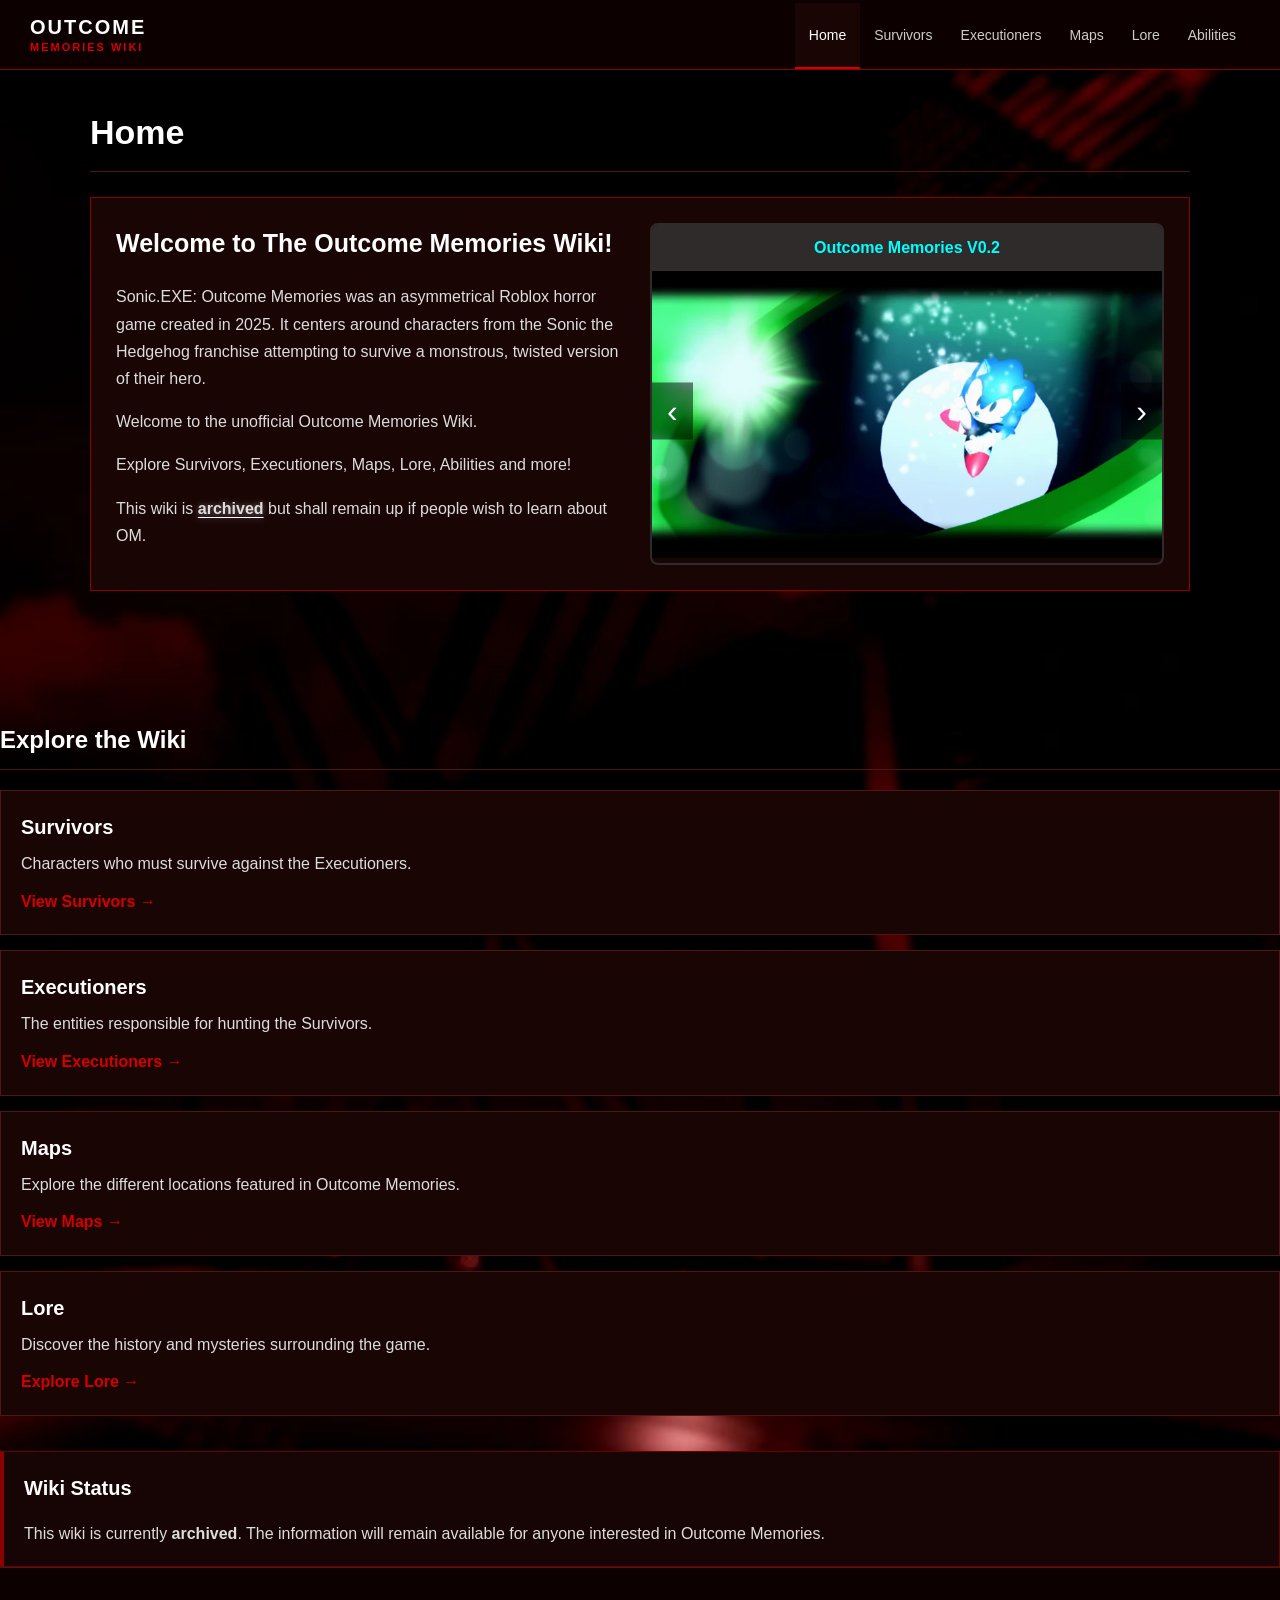
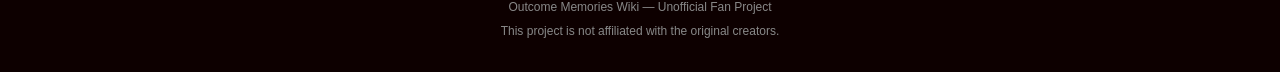
==== index.html @ e2d84cd7 "si" ====
<!-- Femboy Manymate1 approach to your page, Fix it, And leaves -->

<!DOCTYPE html>
<html lang="en">
<head>

    <meta charset="UTF-8">

    <meta name="viewport" content="width=device-width, initial-scale=1.0">

    <!-- Description of your page that appears in search results -->

    <meta
    
    name="description" 
    
    content="Unofficial wiki for Sonic.EXE: Outcome Memories, an asymmetrical horror game on Roblox.">

    <!-- ========= -->

    <title>Outcome Memories Wiki</title>

    <!-- FavIcon -->

    <link rel="icon" href="frontend/img/Favicon2.webp">

    <!-- General Styles -->

    <link rel="stylesheet" href="frontend/css/style.css">
    <link rel="stylesheet" href="frontend/css/layout.css">

    <!-- Page Styles -->

    <link rel="stylesheet" href="frontend/css/carousel.css">

    
</head>

    <!-- ==== Scripts ==== -->

        <!-- Carousel Images -->

        <script

        src="frontend/scripts/img-carousel.js"
        
        defer

        >

        </script>

<body>

    <header class="header-logo">

        <a href="index.html" class="logo">

            <strong>OUTCOME</strong>
            <span>MEMORIES WIKI</span>

        </a>

    <!-- Nav-Bar -->

    <nav>

        <ul>

            <li>
                <a href="index.html" class="active">Home</a>
            </li>

            <li>
                <a href="survivors.html">Survivors</a>
            </li>

            <li>
                <a href="executioners.html">Executioners</a>
            </li>

            <li>
                <a href="maps.html">Maps</a>
            </li>

            <li>
                <a href="lore.html">Lore</a>
            </li>

            <li>
                <a href="abilities.html">Abilities</a>
            </li>

        </ul>

    </nav>

    <!-- Content -->

    </header>

    <main>

    <h1>Home</h1>

    <section class="welcome">

        <div class="welcome-text">

            <h2>Welcome to The Outcome Memories Wiki!</h2>

            <p>Sonic.EXE: Outcome Memories was an asymmetrical Roblox horror game created in 2025. It centers around characters from the Sonic the Hedgehog franchise attempting to survive a monstrous, twisted version of their hero.</p>

            <p>Welcome to the unofficial Outcome Memories Wiki.</p>

            <p>Explore Survivors, Executioners, Maps, Lore, Abilities and more!</p>

            <p>

                This wiki is

                <span class="highlight">archived</span>

                but shall remain up if people wish to learn about OM.

            </p>

        </div>

        <div class="carousel" id="carousel">

            <!-- Carousel Title ( With a link to the roblox game page )-->

            <div class="carousel-bar">
                
                <a
                
                href="https://www.roblox.com/games/14608970270/Outcome-Memories-v0-2" 
                
                target="_blank"
                
                >
                
                Outcome Memories V0.2
            
                </a>
            
            </div>

            <!-- Carousel Images -->

            <div class="carousel-track" id="carouselTrack">

                <!-- Slide 1 -->

                <div class="carousel-slide">
                    
                    <img src="frontend/img/carousel-imgs/om1.webp"
                    
                    alt="Outcome Memories screenshot 1">

                </div>

                <!-- Slide 2 -->

                <div class="carousel-slide">

                    <img
                    
                    src="frontend/img/carousel-imgs/om2.webp"
                    
                    alt="Outcome Memories screenshot 2">

                </div>

                <!-- Slide 3 -->

                <div class="carousel-slide">

                    <img src="frontend/img/carousel-imgs/om3.webp"
                    
                    alt="Outcome Memories screenshot 3">

                </div>

                <!-- Slide 4 -->

                <div class="carousel-slide">

                    <img 
                    
                    src="frontend/img/carousel-imgs/om4.webp" 
                    
                    alt="Outcome Memories screenshot 4">

                </div>

                <!-- Slide 5 -->

                <div class="carousel-slide">

                    <img 
                    
                    src="frontend/img/carousel-imgs/om5.webp" 
                    
                    alt="Outcome Memories screenshot 5">

                </div>

            </div>

            <button class="carousel-btn prev" onclick="moveCarousel(-1)">‹</button>

            <button class="carousel-btn next" onclick="moveCarousel(1)">›</button>

        </div>

    </section>

</main>

        <section class="wiki-section">

            <h2>Explore the Wiki</h2>

            <article>

                <h3>Survivors</h3>

                <p>Characters who must survive against the Executioners.</p>

                <a href="#">View Survivors →</a>

            </article>

            <article>

                <h3>Executioners</h3>

                <p>The entities responsible for hunting the Survivors.</p>

                <a href="#">View Executioners →</a>

            </article>

            <article>

                <h3>Maps</h3>

                <p>Explore the different locations featured in Outcome Memories.</p>

                <a href="#">View Maps →</a>

            </article>

            <article>

                <h3>Lore</h3>

                <p>Discover the history and mysteries surrounding the game.</p>

                <a href="#">Explore Lore →</a>

            </article>

        </section>

        <aside class="wiki-notice">

            <h2>Wiki Status</h2>

            <p>
                
                This wiki is currently 
                    
                <strong>archived</strong>. 
                    
                The information will remain available for anyone interested in Outcome Memories.
        
            </p>

        </aside>

    </main>

    <footer>

        <p>Outcome Memories Wiki — Unofficial Fan Project</p>

        <p>This project is not affiliated with the original creators.</p>

    </footer>

</body>
</html>
---- frontend/css/style.css ----
:root{
    --background: #120000;
    --background-dark: #0d0000;
    --panel: #1a0505;
    --panel-hover: #210707;
    --border: #4d1717;
    --red: #8b0000;
    --red-light: #d40000;
    --text: #ffffff;
    --text-secondary: #dddddd;
    --text-muted: #888888;
}

*{
    box-sizing: border-box;
}

html{
    scroll-behavior: smooth;
}

body{
    margin: 0;
    background-color: var(--background);
    color: var(--text);
    font-family: Arial, sans-serif;
    line-height: 1.6;
}

.header-logo{
    min-height: 70px;
    padding: 0 30px;
    display: flex;
    align-items: center;
    justify-content: space-between;
    background-color: var(--background-dark);
    border-bottom: 1px solid var(--red);
}

.logo{
    display: flex;
    flex-direction: column;
    color: var(--text);
    text-decoration: none;
    line-height: 1;
}

.logo strong{
    font-size: 20px;
    letter-spacing: 2px;
}

.logo span{
    margin-top: 5px;
    color: var(--red-light);
    font-size: 11px;
    font-weight: bold;
    letter-spacing: 2px;
}

main{
    width: min(1100px, calc(100% - 40px));
    margin: 0 auto;
    padding: 35px 0 60px;
}

main > h1{
    margin: 0 0 25px;
    padding-bottom: 12px;
    border-bottom: 1px solid var(--border);
    font-size: 34px;
}

.welcome{
    margin-bottom: 35px;
    padding: 25px;
    background-color: var(--panel);
    border: 1px solid var(--red);
}

.welcome h2{
    margin-top: 0;
    margin-bottom: 20px;
    font-size: 25px;
}

.welcome p{
    line-height: 1.7;
    color: var(--text-secondary);
}

.highlight{
    color: var(-text);
    font-weight: bold;
    text-decoration: underline;
    text-decoration-color: var(--text);
    text-decoration-thickness: 1px;
    text-underline-offset: 3px;
    text-shadow: 0 0 6px rgba(255, 255, 255, .4);
}

.wiki-section{
    margin-top: 35px;
}

.wiki-section > h2{
    margin-bottom: 20px;
    padding-bottom: 10px;
    border-bottom: 1px solid var(--border);
    font-size: 24px;
}

.wiki-section article{
    margin-bottom: 15px;
    padding: 20px;
    background-color: var(--panel);
    border: 1px solid var(--border);
    transition: background-color .2s ease, border-color .2s ease, transform .2s ease;
}

.wiki-section article:hover{
    background-color: var(--panel-hover);
    border-color: var(--red);
    transform: translateY(-2px);
}

.wiki-section article h3{
    margin: 0 0 8px;
    font-size: 20px;
}

.wiki-section article p{
    margin: 0 0 12px;
    color: var(--text-secondary);
}

.wiki-section article a{
    color: var(--red-light);
    font-weight: bold;
    text-decoration: none;
}

.wiki-section article a:hover{
    text-decoration: underline;
}

.wiki-notice{
    margin-top: 35px;
    padding: 20px;
    background-color: #170404;
    border-left: 4px solid var(--red);
    border-top: 1px solid #6b0000;
    border-right: 1px solid #6b0000;
    border-bottom: 1px solid #6b0000;
}

.wiki-notice h2{
    margin-top: 0;
    font-size: 20px;
}

.wiki-notice p{
    margin-bottom: 0;
    color: var(--text-secondary);
}

footer{
    padding: 25px;
    background-color: var(--background-dark);
    border-top: 1px solid var(--border);
    text-align: center;
}

footer p{
    margin: 5px;
    color: var(--text-muted);
    font-size: 12px;
}



@media (max-width: 500px){
    main > h1{
        font-size: 28px;
    }

    .welcome{
        padding: 18px;
    }

    .welcome h2{
        font-size: 21px;
    }
}

@media (prefers-reduced-motion: reduce){
    html{
        scroll-behavior: auto;
    }

    *,
    *::before,
    *::after{
        transition: none !important;
        animation: none !important;
    }
}
---- frontend/css/layout.css ----
/* Cambios Hecho Por @Manymate1 */

body{

    background-image: url(../img/Backgrounds/Background.webp);
    background-size: cover;
    background-position: center;
    background-repeat: no-repeat;

}

/* Navigator Elements */

nav ul{
    display: flex;
}

nav ul{

    list-style: none;

}

nav a{
    padding: 24px 14px;
    color: #cccccc;
    text-decoration: none;
    font-size: 14px;
    transition: color .2s ease, background-color .2s ease;
}

nav a:hover,

nav a.active{
    color: var(--text);
    background-color: var(--panel);
}

nav a.active{
    border-bottom: 2px solid var(--red-light);
}

/* Responsive designs for 800px screens */

@media (max-width: 800px){
    .site-header{
        padding: 15px 20px;
        flex-direction: column;
        align-items: flex-start;
        gap: 10px;
    }

/* --- */
    
    nav{
        width: 100%;
        overflow-x: auto;
    }

    nav a{
        padding: 12px;
        white-space: nowrap;
    }

    main{
        width: min(100% - 25px, 700px);
        padding-top: 25px;
    }
}
---- frontend/css/carousel.css ----
/* image carousel By Manymate1 */

/* This reassigns the welcome text within the hierarchy to reorganize it

(it could just as well go in the CSS where 'welcome' is originally located). */

.welcome {

    display: flex;
    align-items: stretch;
    gap: 20px;
}

.welcome-text {

    width: 50%;

}

/* Carousel Elements */

.carousel {

    position: relative;
    width: 50%;
    overflow: hidden;
    border: 2px solid #2f2b2b;
    border-radius: 8px;

}

.carousel-bar {

    background-color: #2f2b2b;
    color: #f7f7ff;
    text-align: center;
    padding: 10px;
    font-weight: bold;

}

.carousel-track {

    display: flex;
    transition: transform 0.4s ease-in-out;

}

.carousel-slide {

    min-width: 100%;

}

.carousel-slide img {

    width: 100%;
    height: 100%;
    display: block;
    object-fit: cover;

}

.carousel-btn {

    position: absolute;
    top: 55%;
    transform: translateY(-50%);
    background: rgba(0,0,0,0.5);
    color: white;
    border: none;
    font-size: 2rem;
    padding: 10px 15px;
    cursor: pointer;
    z-index: 10;
    
}

.prev { left: 0; }
.next { right: 0; }

a{

    text-decoration: none;
    color: aqua;

}

a:hover{

    color: crimson;

}
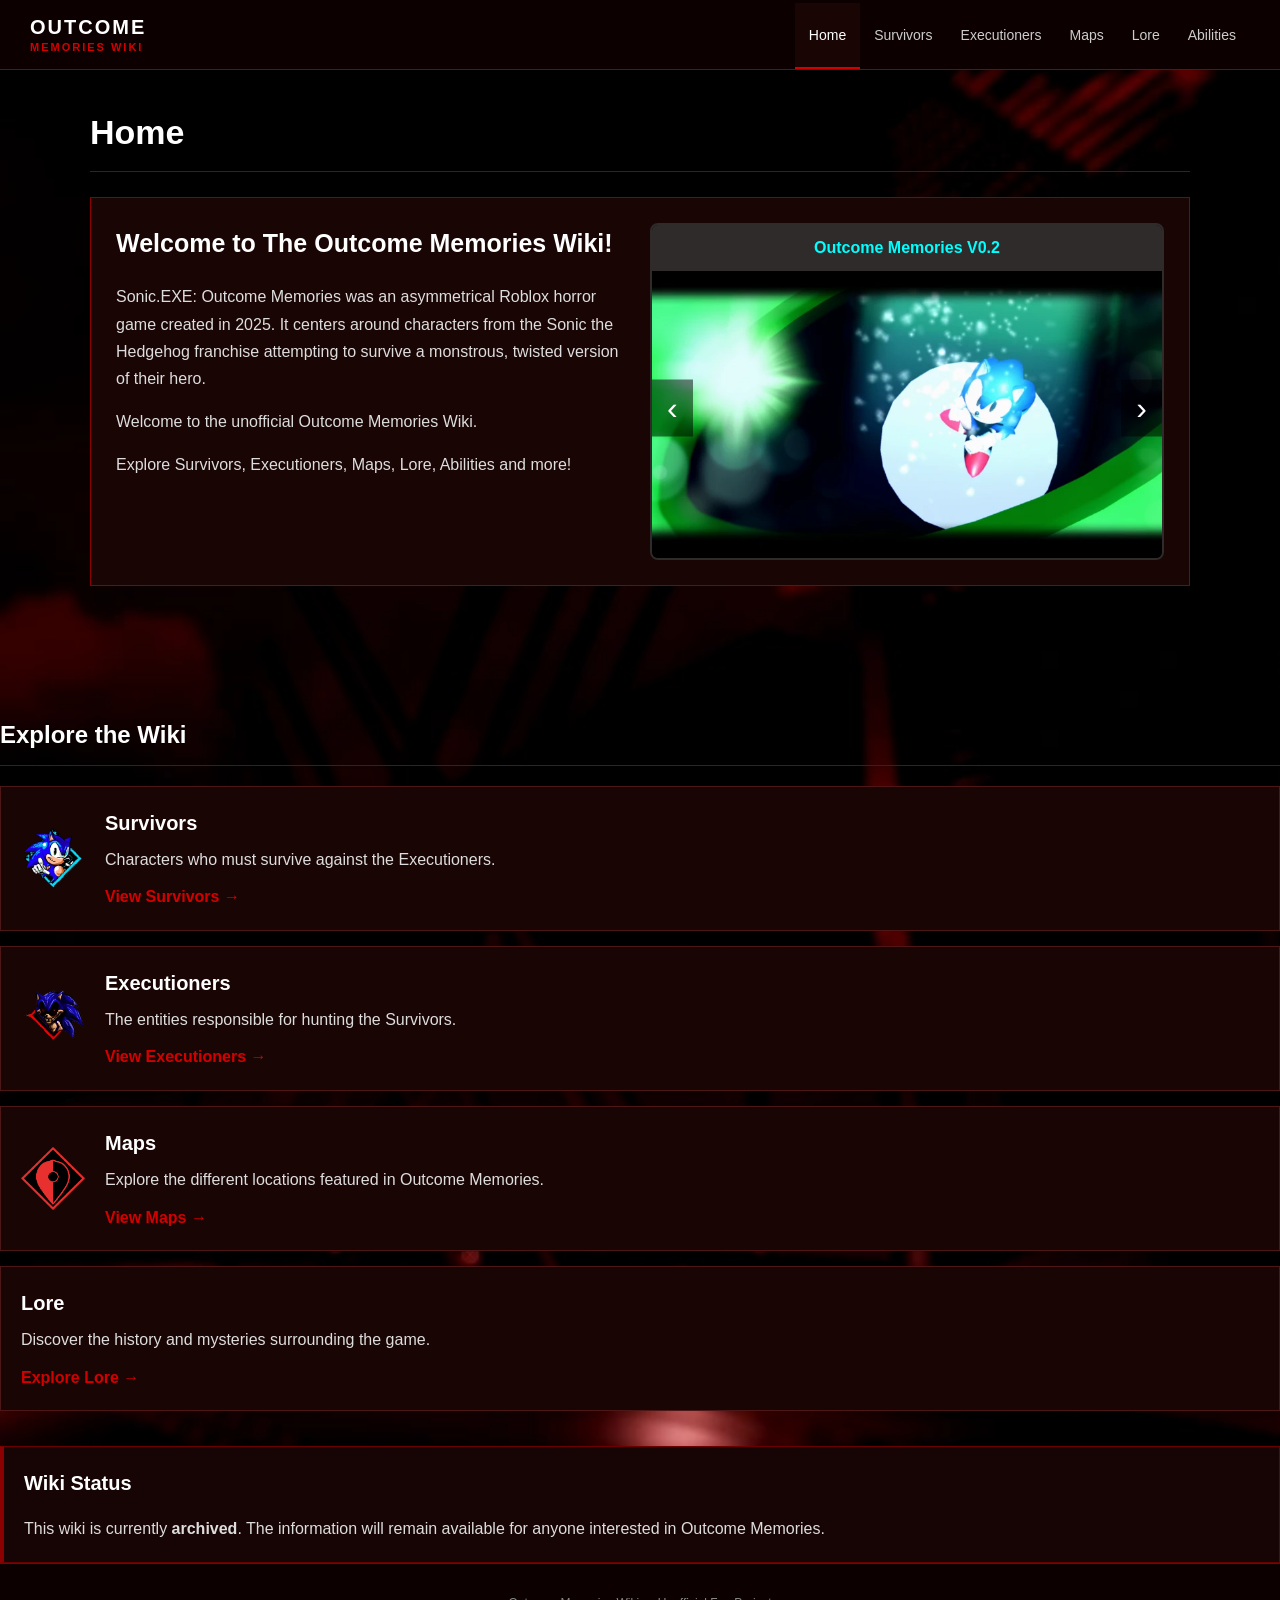
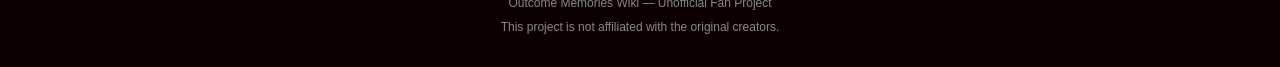
==== commit af570c53: "no" ====
--- a/index.html
+++ b/index.html
@@ -28,7 +28,7 @@
 
     <link rel="stylesheet" href="frontend/css/style.css">
     <link rel="stylesheet" href="frontend/css/layout.css">
-
+    <link rel="stylesheet" href="frontend/css/icons.css">
     <!-- Page Styles -->
 
     <link rel="stylesheet" href="frontend/css/carousel.css">
@@ -114,16 +114,6 @@
             <p>Welcome to the unofficial Outcome Memories Wiki.</p>
 
             <p>Explore Survivors, Executioners, Maps, Lore, Abilities and more!</p>
-
-            <p>
-
-                This wiki is
-
-                <span class="highlight">archived</span>
-
-                but shall remain up if people wish to learn about OM.
-
-            </p>
 
         </div>
 
@@ -223,27 +213,71 @@
 
             <h2>Explore the Wiki</h2>
 
-            <article>
-
-                <h3>Survivors</h3>
-
-                <p>Characters who must survive against the Executioners.</p>
-
-                <a href="#">View Survivors →</a>
-
-            </article>
-
-            <article>
-
-                <h3>Executioners</h3>
-
-                <p>The entities responsible for hunting the Survivors.</p>
-
-                <a href="#">View Executioners →</a>
-
-            </article>
-
-            <article>
+<article class="wiki-card">
+
+    <div class="wiki-card-icon">
+
+        <img
+            src="frontend/img/Survivors.png"
+
+            alt=""
+
+            aria-hidden="true">
+
+    </div>
+
+    <div class="wiki-card-content">
+
+        <h3>Survivors</h3>
+
+        <p>Characters who must survive against the Executioners.</p>
+
+        <a href="#">View Survivors →</a>
+
+    </div>
+
+</article>
+
+<article class="wiki-card">
+
+    <div class="wiki-card-icon">
+
+        <img
+            src="frontend/img/Executioners.png"
+
+            alt=""
+
+            aria-hidden="true"
+        >
+
+    </div>
+
+    <div class="wiki-card-content">
+
+        <h3>Executioners</h3>
+
+        <p>The entities responsible for hunting the Survivors.</p>
+
+        <a href="#">View Executioners →</a>
+
+    </div>
+
+</article>
+
+<article class="wiki-card">
+
+    <div class=wiki-card-icon>
+
+        <img 
+            src="frontend/img/Maps.png"
+
+            alt="" 
+
+            aria-hidden="true">
+
+    </div>
+
+    <div class="wiki-card-content">
 
                 <h3>Maps</h3>
 
@@ -251,7 +285,9 @@
 
                 <a href="#">View Maps →</a>
 
-            </article>
+    </div>
+
+</article>
 
             <article>
 
--- a/frontend/css/style.css
+++ b/frontend/css/style.css
@@ -178,21 +178,6 @@
 }
 
 
-
-@media (max-width: 500px){
-    main > h1{
-        font-size: 28px;
-    }
-
-    .welcome{
-        padding: 18px;
-    }
-
-    .welcome h2{
-        font-size: 21px;
-    }
-}
-
 @media (prefers-reduced-motion: reduce){
     html{
         scroll-behavior: auto;
--- a/frontend/css/icons.css
+++ b/frontend/css/icons.css
@@ -0,0 +1,72 @@
+/* Aun debo organizar todo aqui, pero un avance, by eri :3 */
+
+.wiki-card{
+    display: flex;
+    align-items: center;
+    gap: 20px;
+}
+
+.wiki-card-icon{
+    width: 64px;
+    height: 64px;
+
+    flex-shrink: 0;
+
+    display: flex;
+    align-items: center;
+    justify-content: center;
+}
+
+.wiki-card-icon img{
+    width: 100%;
+    height: 100%;
+
+    object-fit: contain;
+    display: block;
+
+    transition: transform .2s ease;
+}
+
+.wiki-card:hover .wiki-card-icon img{
+    transform: scale(1.04);
+}
+
+.wiki-card-content{
+    flex: 1;
+    min-width: 0;
+}
+
+@media (max-width: 500px){
+    main > h1{
+        font-size: 28px;
+    }
+
+    .welcome{
+        padding: 18px;
+    }
+
+    .welcome h2{
+        font-size: 21px;
+    }
+}
+
+@media (max-width: 500px) {
+    .wiki-card {
+        gap: 14px;
+        padding: 16px;
+    }
+
+    .wiki-card-icon {
+        width: 58px;
+        height: 58px;
+    }
+
+    .wiki-card-icon img {
+        width: 46px;
+        height: 46px;
+    }
+
+    .wiki-card-content h3 {
+        font-size: 18px;
+    }
+}
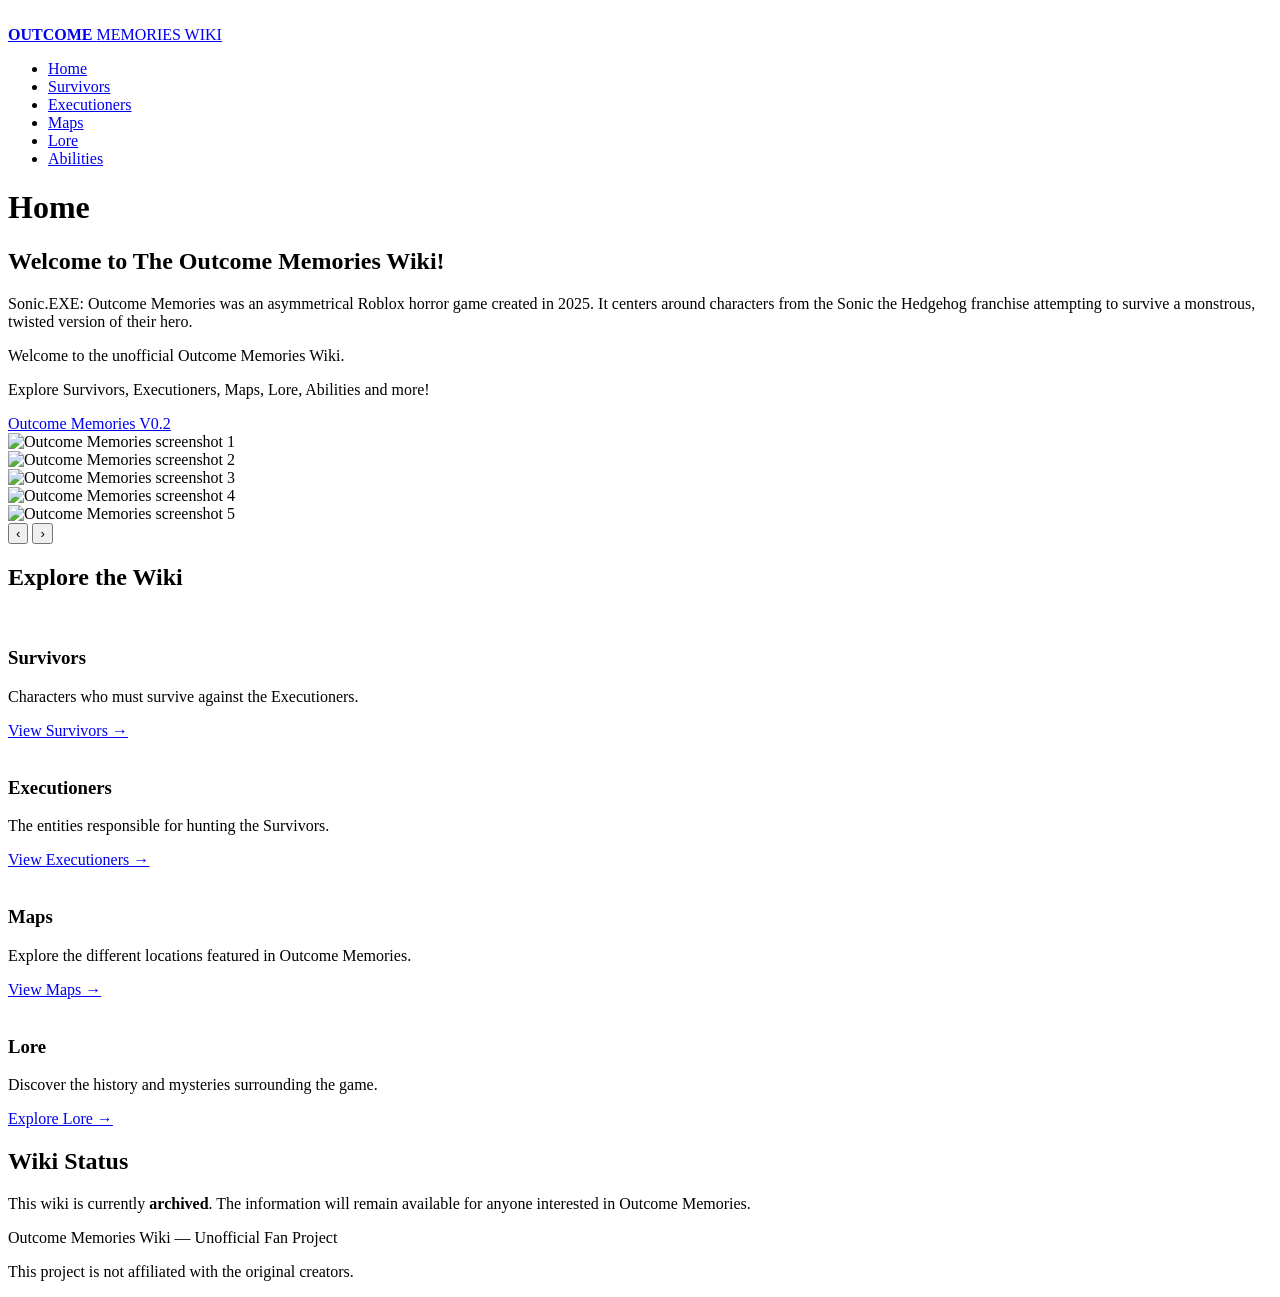
==== commit d0d3db34: "Icons and changelogs v2" ====
--- a/index.html
+++ b/index.html
@@ -52,7 +52,20 @@
 
 <body>
 
+
     <header class="header-logo">
+        
+<article class="wiki-card-logo-sigma">
+
+    <div class="wiki-card-logo"> 
+
+        <img
+            src="frontend/img/di373gc-7ee88479-8883-4faf-af87-0a6807c584b4.ico"
+
+            alt=""
+
+            aria-hidden="true">
+    </div>
 
         <a href="index.html" class="logo">
 
@@ -60,6 +73,7 @@
             <span>MEMORIES WIKI</span>
 
         </a>
+</article>
 
     <!-- Nav-Bar -->
 
@@ -289,15 +303,29 @@
 
 </article>
 
-            <article>
+<article class="wiki-card">
+
+    <div class="wiki-card-icon"> 
+
+        <img
+            src="frontend/img/Lore.webp"
+
+            alt=""
+
+            aria-hidden="true">
+
+    </div>
+
+    <div class="wiki-card-content">
 
                 <h3>Lore</h3>
 
                 <p>Discover the history and mysteries surrounding the game.</p>
 
                 <a href="#">Explore Lore →</a>
-
-            </article>
+    </div>
+
+</article>
 
         </section>
 
@@ -328,4 +356,4 @@
     </footer>
 
 </body>
-</html>+</html>
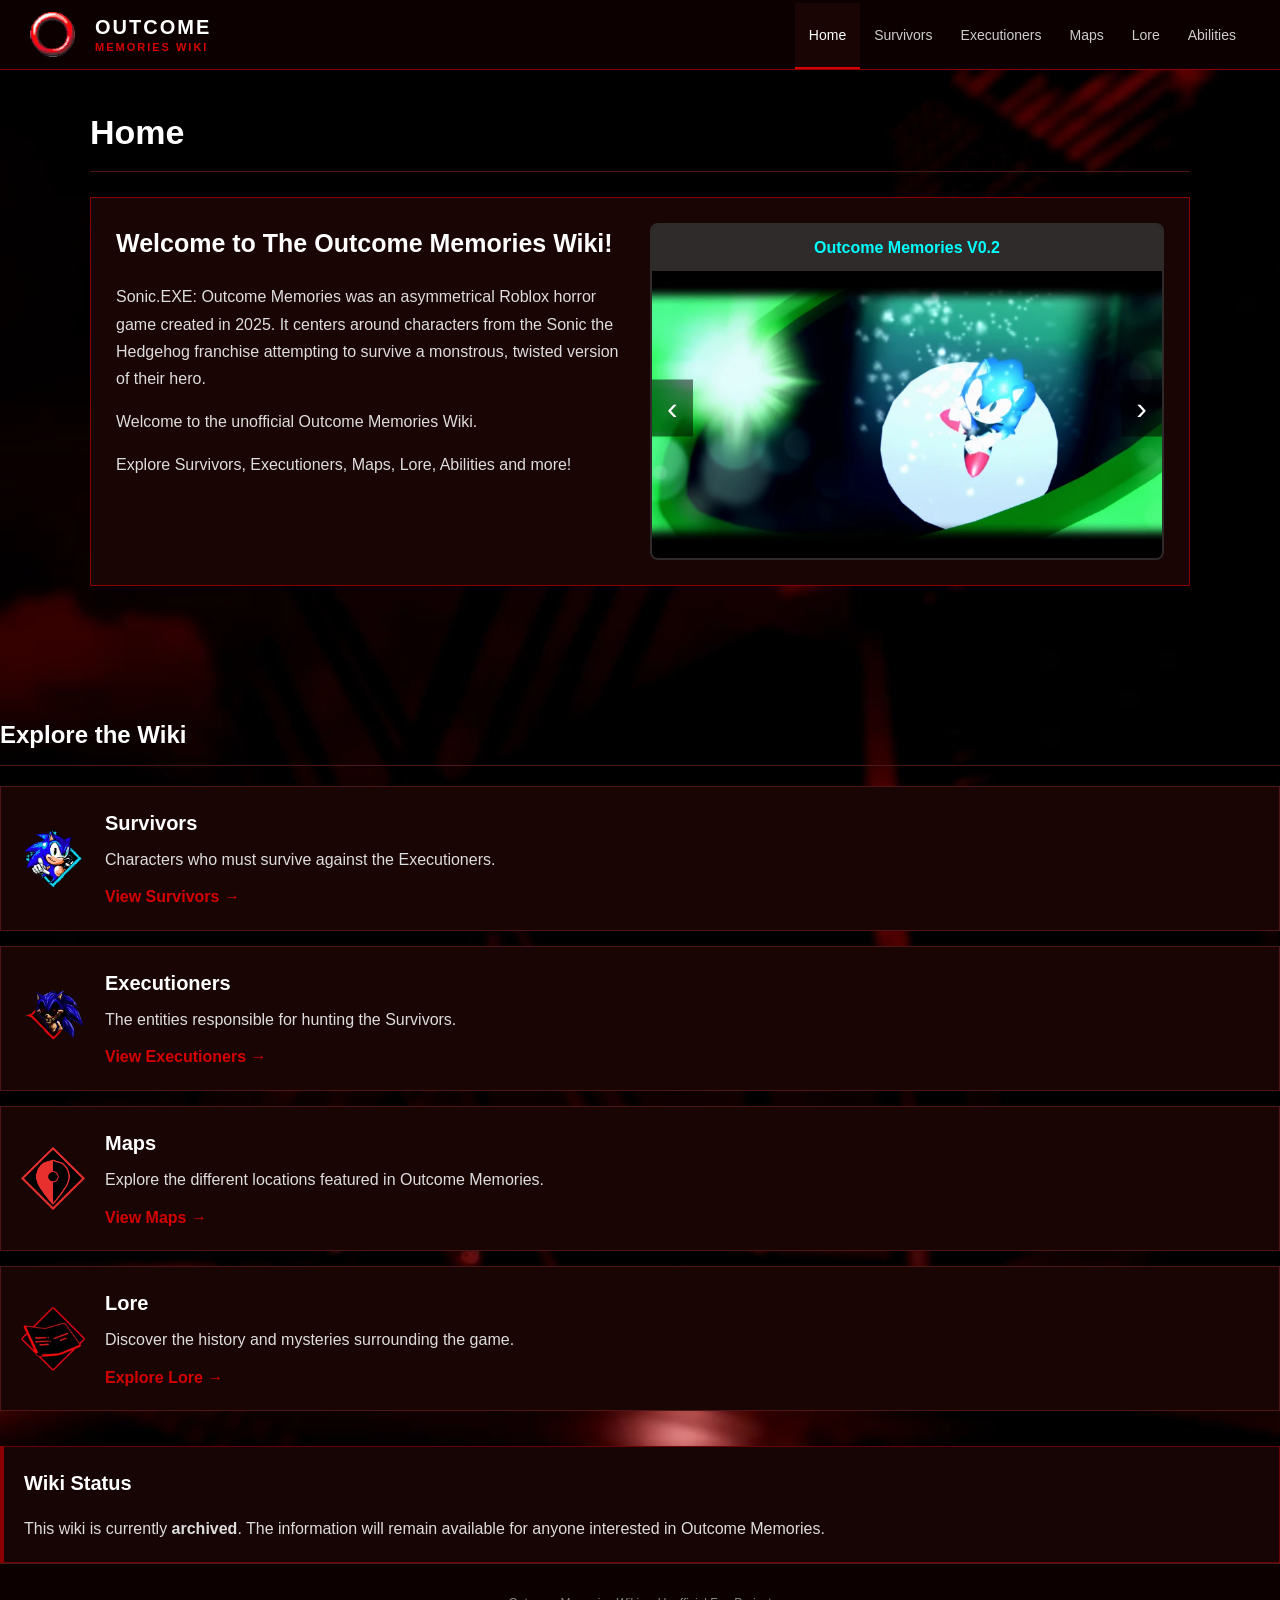
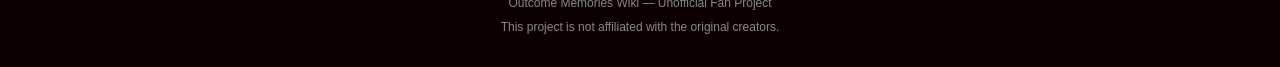
==== commit 8b293f16: "Order and organization of files" ====
--- a/index.html
+++ b/index.html
@@ -22,7 +22,7 @@
 
     <!-- FavIcon -->
 
-    <link rel="icon" href="frontend/img/Favicon2.webp">
+    <link rel="icon" href="frontend/img/Favicon2.png">
 
     <!-- General Styles -->
 
--- a/frontend/css/style.css
+++ b/frontend/css/style.css
@@ -0,0 +1,192 @@
+:root{
+    --background: #120000;
+    --background-dark: #0d0000;
+    --panel: #1a0505;
+    --panel-hover: #210707;
+    --border: #4d1717;
+    --red: #8b0000;
+    --red-light: #d40000;
+    --text: #ffffff;
+    --text-secondary: #dddddd;
+    --text-muted: #888888;
+}
+
+*{
+    box-sizing: border-box;
+}
+
+html{
+    scroll-behavior: smooth;
+}
+
+body{
+    margin: 0;
+    background-color: var(--background);
+    color: var(--text);
+    font-family: Arial, sans-serif;
+    line-height: 1.6;
+}
+
+.header-logo{
+    min-height: 70px;
+    padding: 0 30px;
+    display: flex;
+    align-items: center;
+    justify-content: space-between;
+    background-color: var(--background-dark);
+    border-bottom: 1px solid var(--red);
+}
+
+.logo{
+    display: flex;
+    flex-direction: column;
+    color: var(--text);
+    text-decoration: none;
+    line-height: 1;
+}
+
+.logo strong{
+    font-size: 20px;
+    letter-spacing: 2px;
+}
+
+.logo span{
+    margin-top: 5px;
+    color: var(--red-light);
+    font-size: 11px;
+    font-weight: bold;
+    letter-spacing: 2px;
+}
+
+main{
+    width: min(1100px, calc(100% - 40px));
+    margin: 0 auto;
+    padding: 35px 0 60px;
+}
+
+main > h1{
+    margin: 0 0 25px;
+    padding-bottom: 12px;
+    border-bottom: 1px solid var(--border);
+    font-size: 34px;
+}
+
+.welcome{
+    margin-bottom: 35px;
+    padding: 25px;
+    background-color: var(--panel);
+    border: 1px solid var(--red);
+}
+
+.welcome h2{
+    margin-top: 0;
+    margin-bottom: 20px;
+    font-size: 25px;
+}
+
+.welcome p{
+    line-height: 1.7;
+    color: var(--text-secondary);
+}
+
+.highlight{
+    color: var(-text);
+    font-weight: bold;
+    text-decoration: underline;
+    text-decoration-color: var(--text);
+    text-decoration-thickness: 1px;
+    text-underline-offset: 3px;
+    text-shadow: 0 0 6px rgba(255, 255, 255, .4);
+}
+
+.wiki-section{
+    margin-top: 35px;
+}
+
+.wiki-section > h2{
+    margin-bottom: 20px;
+    padding-bottom: 10px;
+    border-bottom: 1px solid var(--border);
+    font-size: 24px;
+}
+
+.wiki-section article{
+    margin-bottom: 15px;
+    padding: 20px;
+    background-color: var(--panel);
+    border: 1px solid var(--border);
+    transition: background-color .2s ease, border-color .2s ease, transform .2s ease;
+}
+
+.wiki-section article:hover{
+    background-color: var(--panel-hover);
+    border-color: var(--red);
+    transform: translateY(-2px);
+}
+
+.wiki-section article h3{
+    margin: 0 0 8px;
+    font-size: 20px;
+}
+
+.wiki-section article p{
+    margin: 0 0 12px;
+    color: var(--text-secondary);
+}
+
+.wiki-section article a{
+    color: var(--red-light);
+    font-weight: bold;
+    text-decoration: none;
+}
+
+.wiki-section article a:hover{
+    text-decoration: underline;
+}
+
+.wiki-notice{
+    margin-top: 35px;
+    padding: 20px;
+    background-color: #170404;
+    border-left: 4px solid var(--red);
+    border-top: 1px solid #6b0000;
+    border-right: 1px solid #6b0000;
+    border-bottom: 1px solid #6b0000;
+}
+
+.wiki-notice h2{
+    margin-top: 0;
+    font-size: 20px;
+}
+
+.wiki-notice p{
+    margin-bottom: 0;
+    color: var(--text-secondary);
+}
+
+footer{
+    padding: 25px;
+    background-color: var(--background-dark);
+    border-top: 1px solid var(--border);
+    text-align: center;
+}
+
+footer p{
+    margin: 5px;
+    color: var(--text-muted);
+    font-size: 12px;
+}
+
+
+@media (prefers-reduced-motion: reduce){
+    html{
+        scroll-behavior: auto;
+    }
+
+    *,
+    *::before,
+    *::after{
+        transition: none !important;
+        animation: none !important;
+    }
+}
--- a/frontend/css/layout.css
+++ b/frontend/css/layout.css
@@ -0,0 +1,70 @@
+
+/* Cambios Hecho Por @Manymate1 */
+
+body{
+
+    background-image: url(../img/Backgrounds/Background.webp);
+    background-size: cover;
+    background-position: center;
+    background-repeat: no-repeat;
+
+}
+
+/* Navigator Elements */
+
+nav ul{
+    display: flex;
+}
+
+nav ul{
+
+    list-style: none;
+
+}
+
+nav a{
+    padding: 24px 14px;
+    color: #cccccc;
+    text-decoration: none;
+    font-size: 14px;
+    transition: color .2s ease, background-color .2s ease;
+}
+
+nav a:hover,
+
+nav a.active{
+    color: var(--text);
+    background-color: var(--panel);
+}
+
+nav a.active{
+    border-bottom: 2px solid var(--red-light);
+}
+
+/* Responsive designs for 800px screens */
+
+@media (max-width: 800px){
+    .site-header{
+        padding: 15px 20px;
+        flex-direction: column;
+        align-items: flex-start;
+        gap: 10px;
+    }
+
+/* --- */
+    
+    nav{
+        width: 100%;
+        overflow-x: auto;
+    }
+
+    nav a{
+        padding: 12px;
+        white-space: nowrap;
+    }
+
+    main{
+        width: min(100% - 25px, 700px);
+        padding-top: 25px;
+    }
+}
--- a/frontend/css/icons.css
+++ b/frontend/css/icons.css
@@ -0,0 +1,98 @@
+/* Aun debo organizar todo aqui, pero un avance, by eri :3 */
+.wiki-card{
+    display: flex;
+    align-items: center;
+    gap: 20px;
+}
+
+.wiki-card-logo-sigma{
+    display: flex;
+    align-items: center;
+    gap: 20px;
+}
+
+.wiki-card-icon{
+    width: 64px;
+    height: 64px;
+
+    flex-shrink: 0;
+
+    display: flex;
+    align-items: center;
+    justify-content: center;
+}
+
+.wiki-card-icon img{
+    width: 100%;
+    height: 100%;
+
+    object-fit: contain;
+    display: block;
+
+    transition: transform .2s ease;
+}
+
+.wiki-card:hover .wiki-card-icon img{
+    transform: scale(1.04);
+}
+
+.wiki-card-content{
+    flex: 1;
+    min-width: 0;
+}
+
+.wiki-card-logo{
+    width: 45px;
+    height: 45px;
+
+    flex-shrink: 0;
+
+    display: flex;
+    align-items: center;
+    justify-content: center;
+}
+
+.wiki-card-logo img{
+    width: 100%;
+    height: 100%;
+
+    object-fit: contain;
+    display: block;
+
+    transition: transform .2s ease;
+}
+
+@media (max-width: 500px){
+    main > h1{
+        font-size: 28px;
+    }
+
+    .welcome{
+        padding: 18px;
+    }
+
+    .welcome h2{
+        font-size: 21px;
+    }
+}
+
+@media (max-width: 500px) {
+    .wiki-card {
+        gap: 14px;
+        padding: 16px;
+    }
+
+    .wiki-card-icon {
+        width: 58px;
+        height: 58px;
+    }
+
+    .wiki-card-icon img {
+        width: 46px;
+        height: 46px;
+    }
+
+    .wiki-card-content h3 {
+        font-size: 18px;
+    }
+}
--- a/frontend/css/carousel.css
+++ b/frontend/css/carousel.css
@@ -0,0 +1,93 @@
+/* image carousel By Manymate1 */
+
+/* This reassigns the welcome text within the hierarchy to reorganize it
+
+(it could just as well go in the CSS where 'welcome' is originally located). */
+
+.welcome {
+
+    display: flex;
+    align-items: stretch;
+    gap: 20px;
+}
+
+.welcome-text {
+
+    width: 50%;
+
+}
+
+/* Carousel Elements */
+
+.carousel {
+
+    position: relative;
+    width: 50%;
+    overflow: hidden;
+    border: 2px solid #2f2b2b;
+    border-radius: 8px;
+
+}
+
+.carousel-bar {
+
+    background-color: #2f2b2b;
+    color: #f7f7ff;
+    text-align: center;
+    padding: 10px;
+    font-weight: bold;
+
+}
+
+.carousel-track {
+
+    display: flex;
+    transition: transform 0.4s ease-in-out;
+
+}
+
+.carousel-slide {
+
+    min-width: 100%;
+
+}
+
+.carousel-slide img {
+
+    width: 100%;
+    height: 100%;
+    display: block;
+    object-fit: cover;
+
+}
+
+.carousel-btn {
+
+    position: absolute;
+    top: 55%;
+    transform: translateY(-50%);
+    background: rgba(0,0,0,0.5);
+    color: white;
+    border: none;
+    font-size: 2rem;
+    padding: 10px 15px;
+    cursor: pointer;
+    z-index: 10;
+    
+}
+
+.prev { left: 0; }
+.next { right: 0; }
+
+a{
+
+    text-decoration: none;
+    color: aqua;
+
+}
+
+a:hover{
+
+    color: crimson;
+
+}
